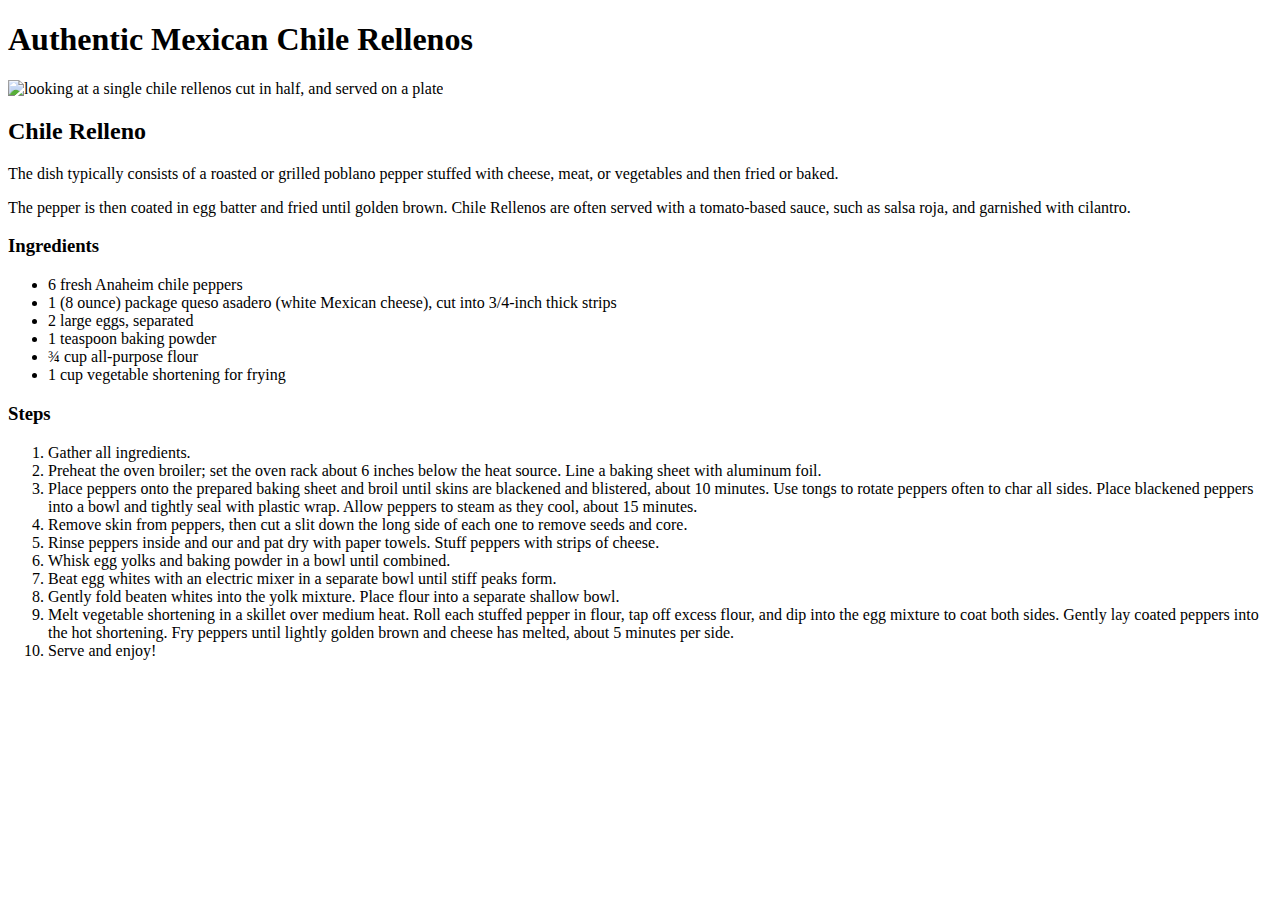
==== recipes/chile-rellenos.html @ bcc716ee "initial project" ====
<!DOCTYPE html>
<html lang="en">

<head>
  <meta charset="UTF-8">
  <meta name="viewport" content="width=device-width, initial-scale=1.0">
  <title>Authentic Mexican Chile Rellenos</title>
</head>

<body>
  <h1 class="heading">Authentic Mexican Chile Rellenos</h1>
  <img
    src="https://www.allrecipes.com/thmb/QROPzsRHvIHPGk9emApzVeg51mo=/0x512/filters:no_upscale():max_bytes(150000):strip_icc()/219646-Authentic-Mexican-Chile-Rellenos-DDMFS-3032-4x3-Beauty-c9604f57112a47ee8bdee06a98a761c3.jpg"
    alt="looking at a single chile rellenos cut in half, and served on a plate" class="link" width="683" height="512"
    loading="lazy">
  <h2>Chile Relleno</h2>
  <p class="description">
    The dish typically consists of a roasted or grilled poblano pepper stuffed with cheese, meat, or vegetables and then
    fried or baked.
  </p>
  <p class="description">
    The pepper is then coated in egg batter and fried until golden brown. Chile Rellenos are often served with a
    tomato-based sauce, such as salsa roja, and garnished with cilantro.
  </p>
  <h3>Ingredients</h3>
  <ul class="list">
    <li class="list-item">
      6 fresh Anaheim chile peppers
    </li>
    <li class="list-item">
      1 (8 ounce) package queso asadero (white Mexican cheese), cut into 3/4-inch thick strips
    </li>
    <li class="list-item">
      2 large eggs, separated
    </li>
    <li class="list-item">
      1 teaspoon baking powder
    </li>
    <li class="list-item">
      ¾ cup all-purpose flour
    </li>
    <li class="list-item">
      1 cup vegetable shortening for frying
    </li>
  </ul>
  <h3 class="steps">Steps</h3>
  <ol class="list">
    <li class="list-item">
      Gather all ingredients.
    </li>
    <li class="list-item">
      Preheat the oven broiler; set the oven rack about 6 inches below the heat source. Line a
      baking sheet with aluminum foil.</li>
    <li class="list-item">
      Place peppers onto the prepared baking sheet and broil until skins are blackened and
      blistered, about 10 minutes. Use tongs to rotate peppers often to char all sides. Place blackened peppers into a
      bowl and tightly seal with plastic wrap. Allow peppers to steam as they cool, about 15 minutes.</li>
    <li class="list-item">
      Remove skin from peppers, then cut a slit down the long side of each one to remove seeds and
      core.
    </li>
    <li class="list-item">
      Rinse peppers inside and our and pat dry with paper towels. Stuff peppers with strips of
      cheese.
    </li>
    <li class="list-item">
      Whisk egg yolks and baking powder in a bowl until combined.
    </li>
    <li class="list-item">
      Beat egg whites with an electric mixer in a separate bowl until stiff peaks form.
    </li>
    <li class="list-item">
      Gently fold beaten whites into the yolk mixture. Place flour into a separate shallow bowl.
    </li>
    <li class="list-item">
      Melt vegetable shortening in a skillet over medium heat. Roll each stuffed pepper in flour, tap off excess flour,
      and dip into the egg mixture to coat both sides. Gently lay coated peppers into the hot shortening. Fry peppers
      until lightly golden brown and cheese has melted, about 5 minutes per side.
    </li>
    <li class="list-item">
      Serve and enjoy!
    </li>
  </ol>
</body>

</html>
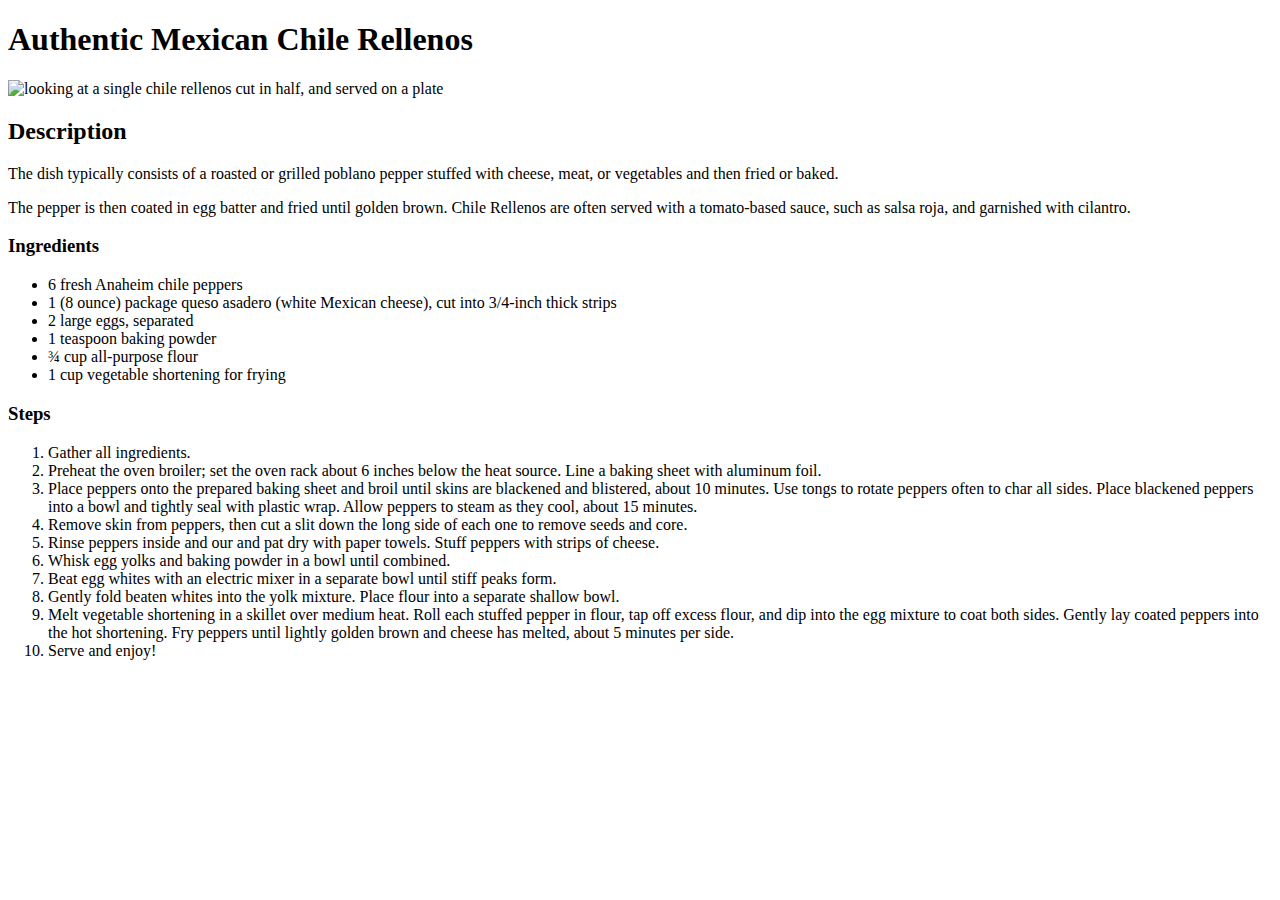
==== commit 2411d383: "Changed h2 to description" ====
--- a/recipes/chile-rellenos.html
+++ b/recipes/chile-rellenos.html
@@ -1,86 +1,84 @@
 <!DOCTYPE html>
 <html lang="en">
+	<head>
+		<meta charset="UTF-8" />
+		<meta name="viewport" content="width=device-width, initial-scale=1.0" />
+		<title>Authentic Mexican Chile Rellenos</title>
+	</head>
 
-<head>
-  <meta charset="UTF-8">
-  <meta name="viewport" content="width=device-width, initial-scale=1.0">
-  <title>Authentic Mexican Chile Rellenos</title>
-</head>
-
-<body>
-  <h1 class="heading">Authentic Mexican Chile Rellenos</h1>
-  <img
-    src="https://www.allrecipes.com/thmb/QROPzsRHvIHPGk9emApzVeg51mo=/0x512/filters:no_upscale():max_bytes(150000):strip_icc()/219646-Authentic-Mexican-Chile-Rellenos-DDMFS-3032-4x3-Beauty-c9604f57112a47ee8bdee06a98a761c3.jpg"
-    alt="looking at a single chile rellenos cut in half, and served on a plate" class="link" width="683" height="512"
-    loading="lazy">
-  <h2>Chile Relleno</h2>
-  <p class="description">
-    The dish typically consists of a roasted or grilled poblano pepper stuffed with cheese, meat, or vegetables and then
-    fried or baked.
-  </p>
-  <p class="description">
-    The pepper is then coated in egg batter and fried until golden brown. Chile Rellenos are often served with a
-    tomato-based sauce, such as salsa roja, and garnished with cilantro.
-  </p>
-  <h3>Ingredients</h3>
-  <ul class="list">
-    <li class="list-item">
-      6 fresh Anaheim chile peppers
-    </li>
-    <li class="list-item">
-      1 (8 ounce) package queso asadero (white Mexican cheese), cut into 3/4-inch thick strips
-    </li>
-    <li class="list-item">
-      2 large eggs, separated
-    </li>
-    <li class="list-item">
-      1 teaspoon baking powder
-    </li>
-    <li class="list-item">
-      ¾ cup all-purpose flour
-    </li>
-    <li class="list-item">
-      1 cup vegetable shortening for frying
-    </li>
-  </ul>
-  <h3 class="steps">Steps</h3>
-  <ol class="list">
-    <li class="list-item">
-      Gather all ingredients.
-    </li>
-    <li class="list-item">
-      Preheat the oven broiler; set the oven rack about 6 inches below the heat source. Line a
-      baking sheet with aluminum foil.</li>
-    <li class="list-item">
-      Place peppers onto the prepared baking sheet and broil until skins are blackened and
-      blistered, about 10 minutes. Use tongs to rotate peppers often to char all sides. Place blackened peppers into a
-      bowl and tightly seal with plastic wrap. Allow peppers to steam as they cool, about 15 minutes.</li>
-    <li class="list-item">
-      Remove skin from peppers, then cut a slit down the long side of each one to remove seeds and
-      core.
-    </li>
-    <li class="list-item">
-      Rinse peppers inside and our and pat dry with paper towels. Stuff peppers with strips of
-      cheese.
-    </li>
-    <li class="list-item">
-      Whisk egg yolks and baking powder in a bowl until combined.
-    </li>
-    <li class="list-item">
-      Beat egg whites with an electric mixer in a separate bowl until stiff peaks form.
-    </li>
-    <li class="list-item">
-      Gently fold beaten whites into the yolk mixture. Place flour into a separate shallow bowl.
-    </li>
-    <li class="list-item">
-      Melt vegetable shortening in a skillet over medium heat. Roll each stuffed pepper in flour, tap off excess flour,
-      and dip into the egg mixture to coat both sides. Gently lay coated peppers into the hot shortening. Fry peppers
-      until lightly golden brown and cheese has melted, about 5 minutes per side.
-    </li>
-    <li class="list-item">
-      Serve and enjoy!
-    </li>
-  </ol>
-</body>
-
+	<body>
+		<h1 class="heading">Authentic Mexican Chile Rellenos</h1>
+		<img
+			src="https://www.allrecipes.com/thmb/QROPzsRHvIHPGk9emApzVeg51mo=/0x512/filters:no_upscale():max_bytes(150000):strip_icc()/219646-Authentic-Mexican-Chile-Rellenos-DDMFS-3032-4x3-Beauty-c9604f57112a47ee8bdee06a98a761c3.jpg"
+			alt="looking at a single chile rellenos cut in half, and served on a plate"
+			class="link"
+			width="683"
+			height="512"
+			loading="lazy"
+		/>
+		<h2>Description</h2>
+		<p class="description">
+			The dish typically consists of a roasted or grilled poblano pepper stuffed
+			with cheese, meat, or vegetables and then fried or baked.
+		</p>
+		<p class="description">
+			The pepper is then coated in egg batter and fried until golden brown.
+			Chile Rellenos are often served with a tomato-based sauce, such as salsa
+			roja, and garnished with cilantro.
+		</p>
+		<h3>Ingredients</h3>
+		<ul class="list">
+			<li class="list-item">6 fresh Anaheim chile peppers</li>
+			<li class="list-item">
+				1 (8 ounce) package queso asadero (white Mexican cheese), cut into
+				3/4-inch thick strips
+			</li>
+			<li class="list-item">2 large eggs, separated</li>
+			<li class="list-item">1 teaspoon baking powder</li>
+			<li class="list-item">¾ cup all-purpose flour</li>
+			<li class="list-item">1 cup vegetable shortening for frying</li>
+		</ul>
+		<h3 class="steps">Steps</h3>
+		<ol class="list">
+			<li class="list-item">Gather all ingredients.</li>
+			<li class="list-item">
+				Preheat the oven broiler; set the oven rack about 6 inches below the
+				heat source. Line a baking sheet with aluminum foil.
+			</li>
+			<li class="list-item">
+				Place peppers onto the prepared baking sheet and broil until skins are
+				blackened and blistered, about 10 minutes. Use tongs to rotate peppers
+				often to char all sides. Place blackened peppers into a bowl and tightly
+				seal with plastic wrap. Allow peppers to steam as they cool, about 15
+				minutes.
+			</li>
+			<li class="list-item">
+				Remove skin from peppers, then cut a slit down the long side of each one
+				to remove seeds and core.
+			</li>
+			<li class="list-item">
+				Rinse peppers inside and our and pat dry with paper towels. Stuff
+				peppers with strips of cheese.
+			</li>
+			<li class="list-item">
+				Whisk egg yolks and baking powder in a bowl until combined.
+			</li>
+			<li class="list-item">
+				Beat egg whites with an electric mixer in a separate bowl until stiff
+				peaks form.
+			</li>
+			<li class="list-item">
+				Gently fold beaten whites into the yolk mixture. Place flour into a
+				separate shallow bowl.
+			</li>
+			<li class="list-item">
+				Melt vegetable shortening in a skillet over medium heat. Roll each
+				stuffed pepper in flour, tap off excess flour, and dip into the egg
+				mixture to coat both sides. Gently lay coated peppers into the hot
+				shortening. Fry peppers until lightly golden brown and cheese has
+				melted, about 5 minutes per side.
+			</li>
+			<li class="list-item">Serve and enjoy!</li>
+		</ol>
+	</body>
 </html>
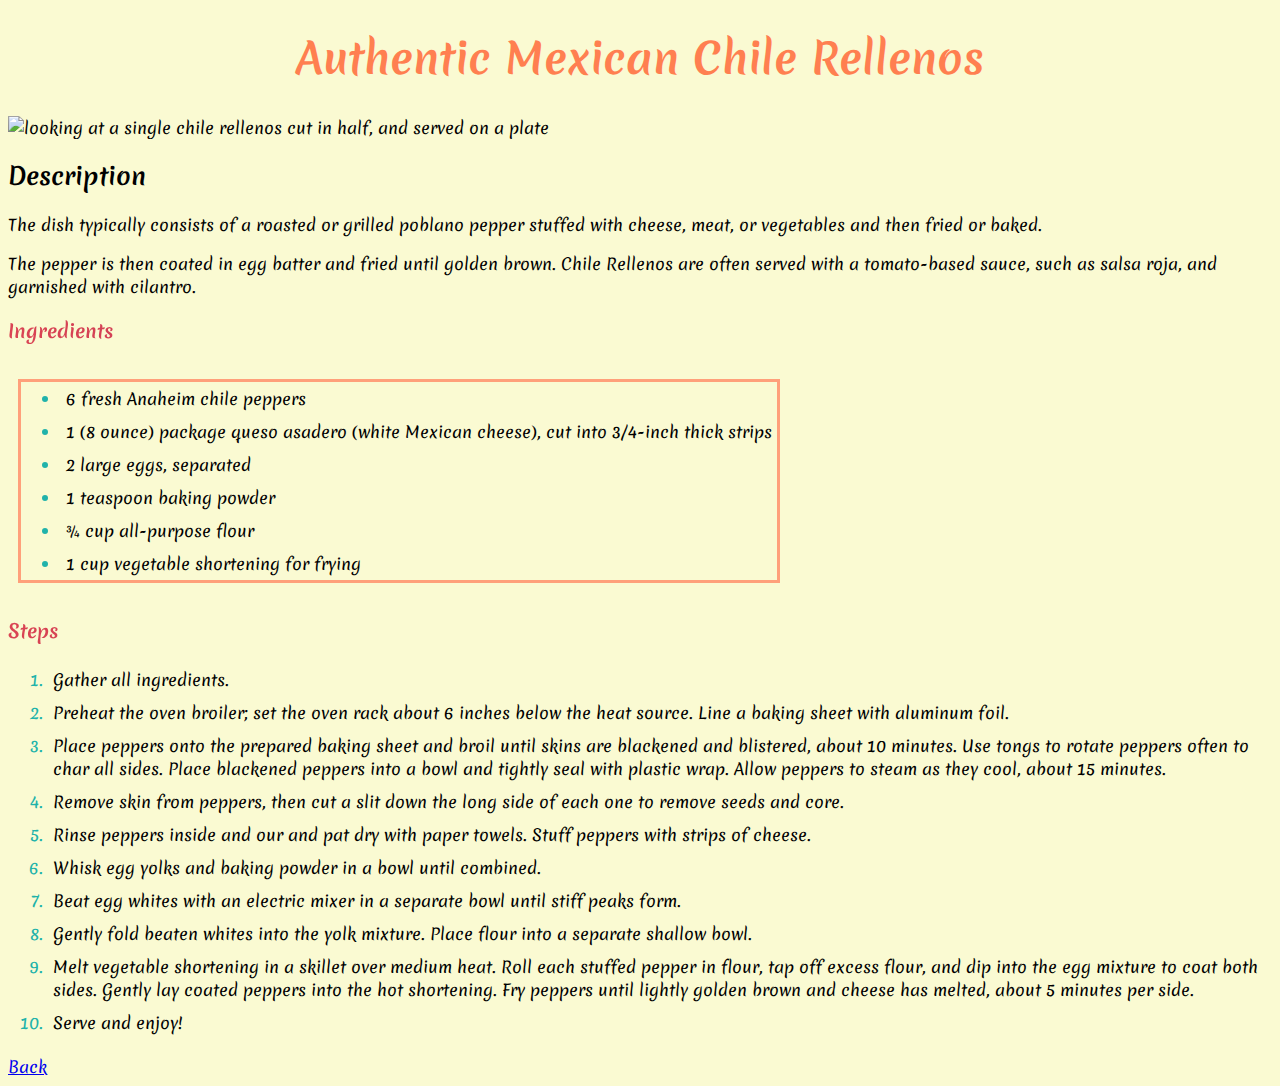
==== commit afa62b50: "add some styles" ====
--- a/recipes/chile-rellenos.html
+++ b/recipes/chile-rellenos.html
@@ -3,11 +3,18 @@
 	<head>
 		<meta charset="UTF-8" />
 		<meta name="viewport" content="width=device-width, initial-scale=1.0" />
+		<link rel="preconnect" href="https://fonts.googleapis.com" />
+		<link rel="preconnect" href="https://fonts.gstatic.com" crossorigin />
+		<link
+			href="https://fonts.googleapis.com/css2?family=Merienda:wght@300..900&display=swap"
+			rel="stylesheet"
+		/>
+		<link rel="stylesheet" href="../css/styles.css" />
 		<title>Authentic Mexican Chile Rellenos</title>
 	</head>
 
 	<body>
-		<h1 class="heading">Authentic Mexican Chile Rellenos</h1>
+		<h1 class="heading center">Authentic Mexican Chile Rellenos</h1>
 		<img
 			src="https://www.allrecipes.com/thmb/QROPzsRHvIHPGk9emApzVeg51mo=/0x512/filters:no_upscale():max_bytes(150000):strip_icc()/219646-Authentic-Mexican-Chile-Rellenos-DDMFS-3032-4x3-Beauty-c9604f57112a47ee8bdee06a98a761c3.jpg"
 			alt="looking at a single chile rellenos cut in half, and served on a plate"
@@ -80,5 +87,6 @@
 			</li>
 			<li class="list-item">Serve and enjoy!</li>
 		</ol>
+		<a href="../index.html" class="home-link">Back</a>
 	</body>
 </html>
--- a/css/styles.css
+++ b/css/styles.css
@@ -0,0 +1,54 @@
+body {
+	font-family: 'Merienda', cursive;
+	background-color: lightgoldenrodyellow;
+}
+
+a:visited {
+	color: palevioletred;
+}
+
+a:hover {
+	color: coral;
+	text-decoration: underline;
+}
+
+ol li::marker,
+ul li::marker {
+	color: lightseagreen;
+}
+
+ul {
+	display: inline-block;
+	border: 3px solid lightsalmon;
+	margin-left: 10px;
+}
+
+li {
+	padding: 5px;
+}
+
+img {
+	height: 100%;
+}
+
+.heading {
+	font-size: 42px;
+	color: coral;
+}
+
+.list-link {
+	text-decoration: none;
+	color: cadetblue;
+	transition-duration: 0.2s;
+}
+
+.center {
+	text-align: center;
+}
+
+h3,
+strong {
+	background: linear-gradient(90deg, #da4453 0%, #89216b 100%);
+	-webkit-background-clip: text;
+	-webkit-text-fill-color: transparent;
+}
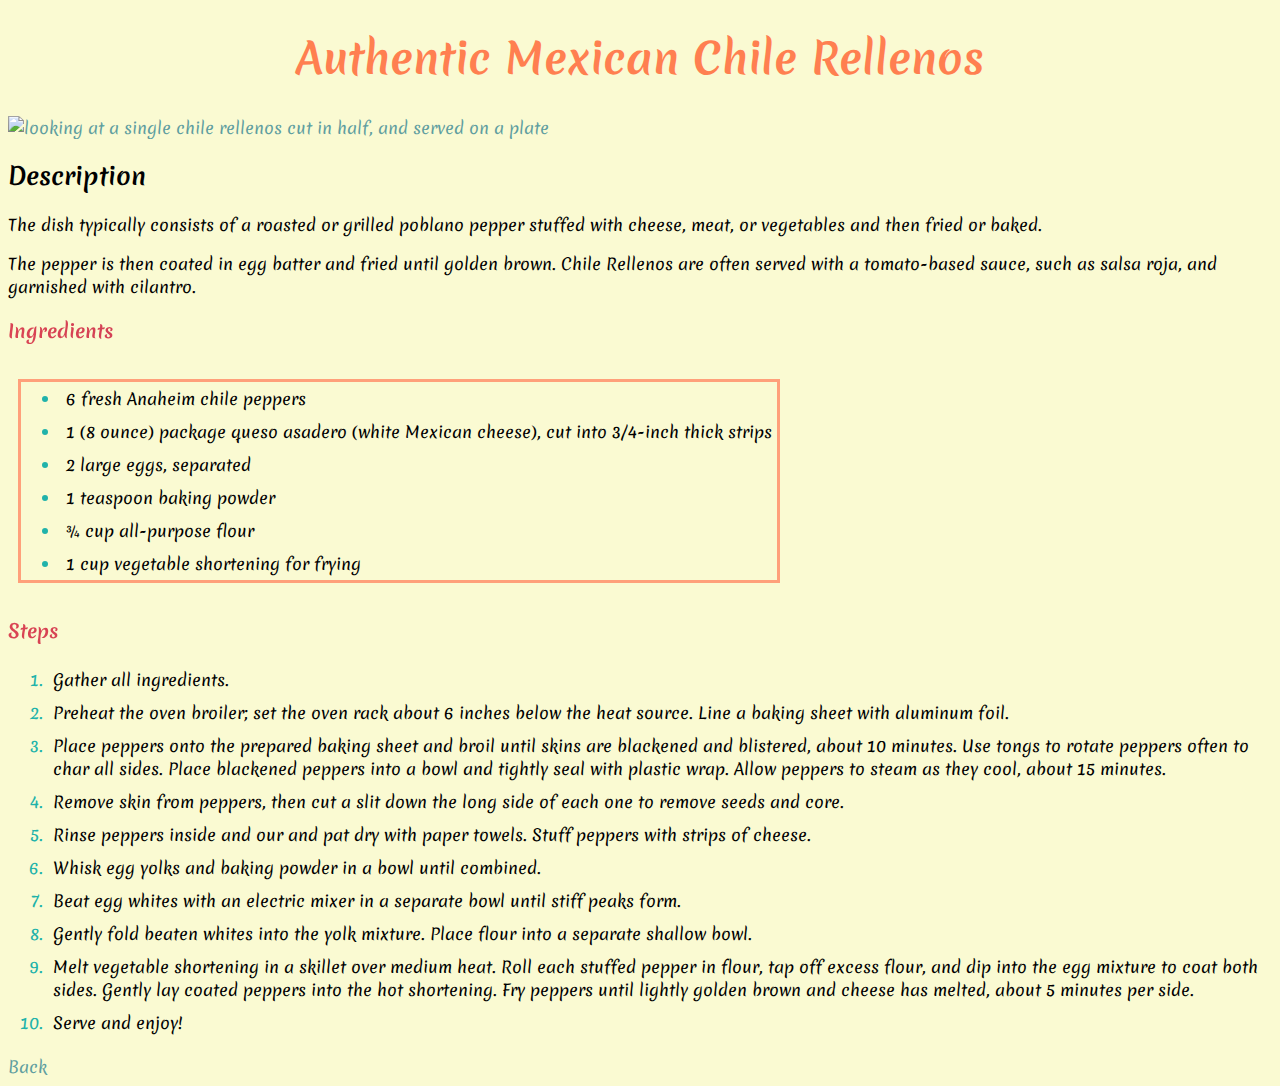
==== commit 6d3354a9: "fix: a bug with colors when navigating to a link" ====
--- a/recipes/chile-rellenos.html
+++ b/recipes/chile-rellenos.html
@@ -87,6 +87,6 @@
 			</li>
 			<li class="list-item">Serve and enjoy!</li>
 		</ol>
-		<a href="../index.html" class="home-link">Back</a>
+		<a class="link" href="../index.html" class="home-link">Back</a>
 	</body>
 </html>
--- a/css/styles.css
+++ b/css/styles.css
@@ -1,15 +1,6 @@
 body {
 	font-family: 'Merienda', cursive;
 	background-color: lightgoldenrodyellow;
-}
-
-a:visited {
-	color: palevioletred;
-}
-
-a:hover {
-	color: coral;
-	text-decoration: underline;
 }
 
 ol li::marker,
@@ -31,24 +22,36 @@
 	height: 100%;
 }
 
-.heading {
-	font-size: 42px;
-	color: coral;
-}
-
-.list-link {
-	text-decoration: none;
-	color: cadetblue;
-	transition-duration: 0.2s;
-}
-
-.center {
-	text-align: center;
-}
-
 h3,
 strong {
 	background: linear-gradient(90deg, #da4453 0%, #89216b 100%);
 	-webkit-background-clip: text;
 	-webkit-text-fill-color: transparent;
 }
+
+.heading {
+	font-size: 42px;
+	color: coral;
+}
+
+.list-link,
+.link {
+	text-decoration: none;
+	color: cadetblue;
+	transition-duration: 0.2s;
+}
+
+.list-link:visited,
+.link:visited {
+	color: palevioletred;
+}
+
+.list-link:hover,
+.link:hover {
+	color: coral;
+	text-decoration: underline;
+}
+
+.center {
+	text-align: center;
+}
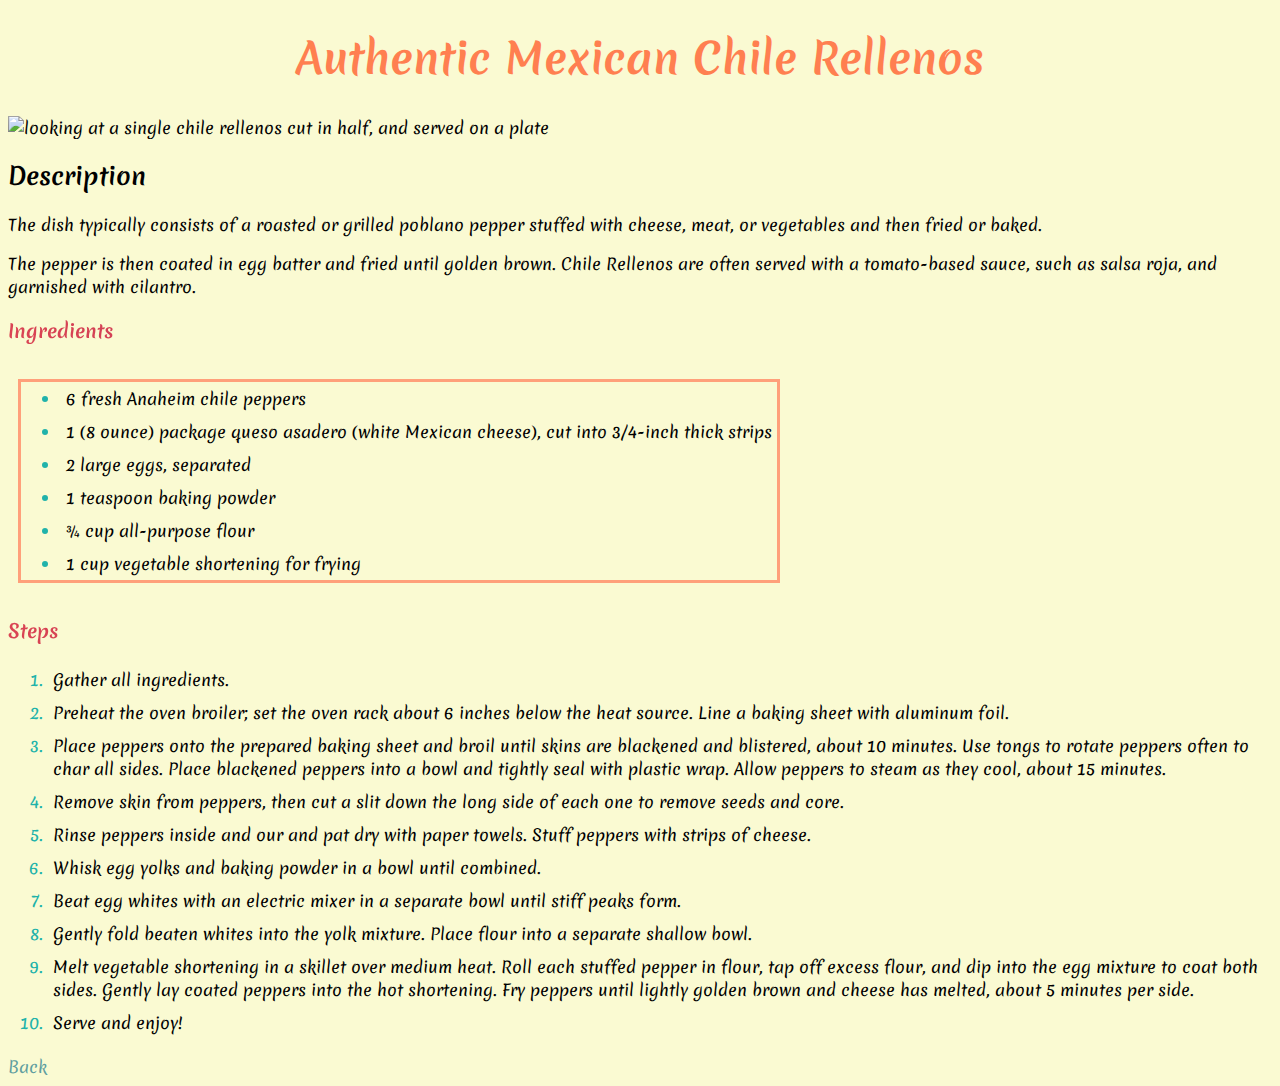
==== commit a952e393: "remove transition duration for links" ====
--- a/recipes/chile-rellenos.html
+++ b/recipes/chile-rellenos.html
@@ -87,6 +87,6 @@
 			</li>
 			<li class="list-item">Serve and enjoy!</li>
 		</ol>
-		<a class="link" href="../index.html" class="home-link">Back</a>
+		<a class="link" href="../index.html">Back</a>
 	</body>
 </html>
--- a/css/styles.css
+++ b/css/styles.css
@@ -37,8 +37,11 @@
 .list-link,
 .link {
 	text-decoration: none;
+}
+
+.list-link:link,
+.link:link {
 	color: cadetblue;
-	transition-duration: 0.2s;
 }
 
 .list-link:visited,
@@ -52,6 +55,11 @@
 	text-decoration: underline;
 }
 
+.list-link:active,
+.link:active {
+	color: #da4453;
+}
+
 .center {
 	text-align: center;
 }
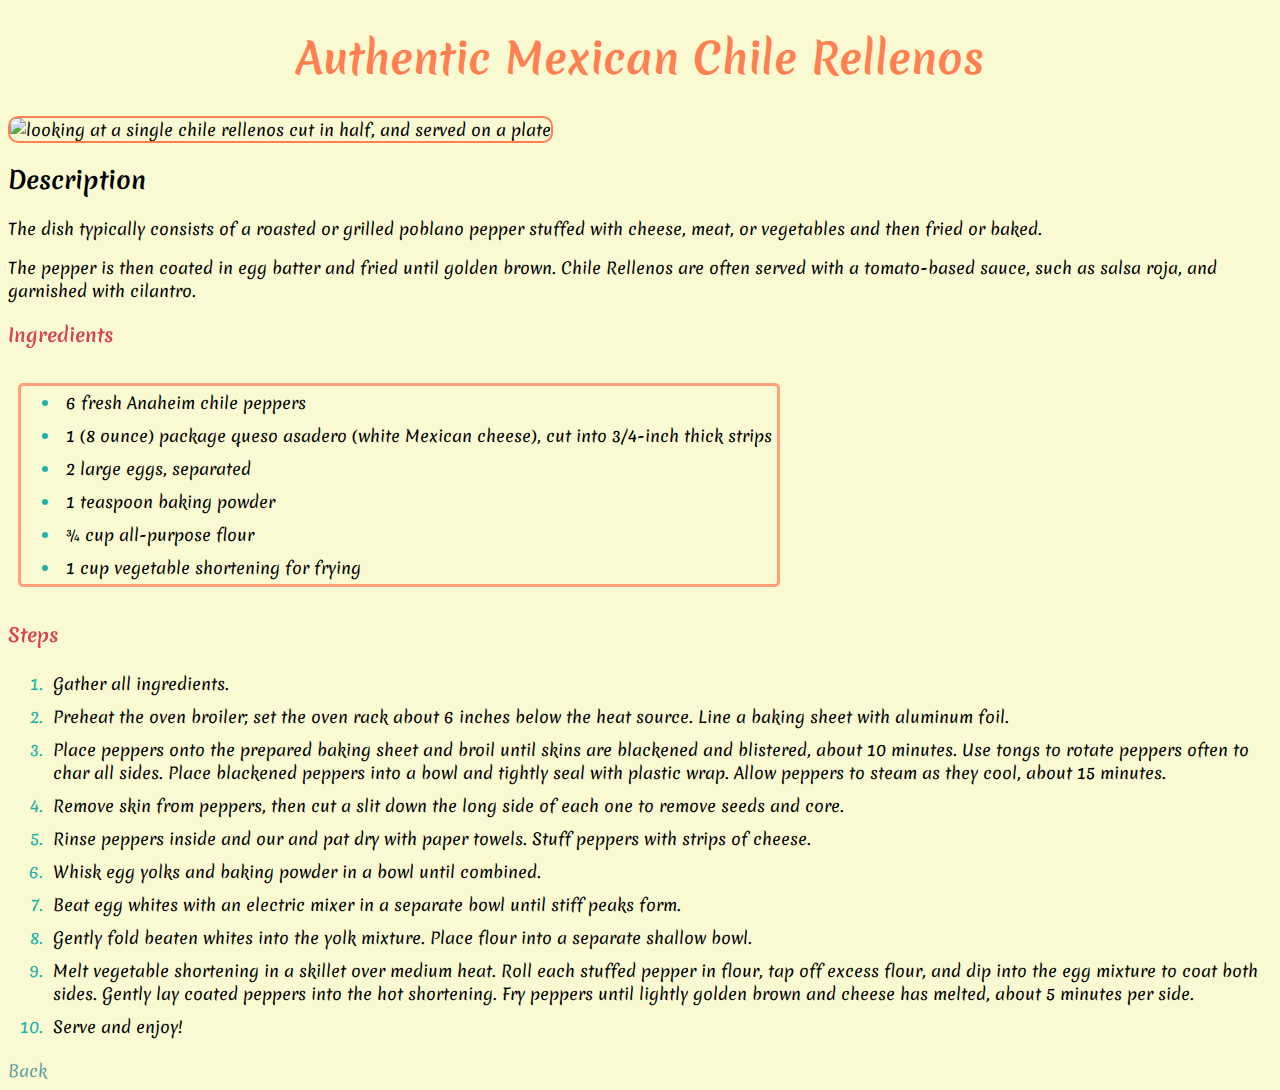
==== commit 6f0d5912: "added more styles" ====
--- a/recipes/chile-rellenos.html
+++ b/recipes/chile-rellenos.html
@@ -18,7 +18,7 @@
 		<img
 			src="https://www.allrecipes.com/thmb/QROPzsRHvIHPGk9emApzVeg51mo=/0x512/filters:no_upscale():max_bytes(150000):strip_icc()/219646-Authentic-Mexican-Chile-Rellenos-DDMFS-3032-4x3-Beauty-c9604f57112a47ee8bdee06a98a761c3.jpg"
 			alt="looking at a single chile rellenos cut in half, and served on a plate"
-			class="link"
+			class="image"
 			width="683"
 			height="512"
 			loading="lazy"
--- a/css/styles.css
+++ b/css/styles.css
@@ -11,6 +11,7 @@
 ul {
 	display: inline-block;
 	border: 3px solid lightsalmon;
+	border-radius: 5px;
 	margin-left: 10px;
 }
 
@@ -34,9 +35,15 @@
 	color: coral;
 }
 
+.image {
+	border: 2px solid coral;
+	border-radius: 10px;
+}
+
 .list-link,
 .link {
 	text-decoration: none;
+	transition-duration: 250ms;
 }
 
 .list-link:link,
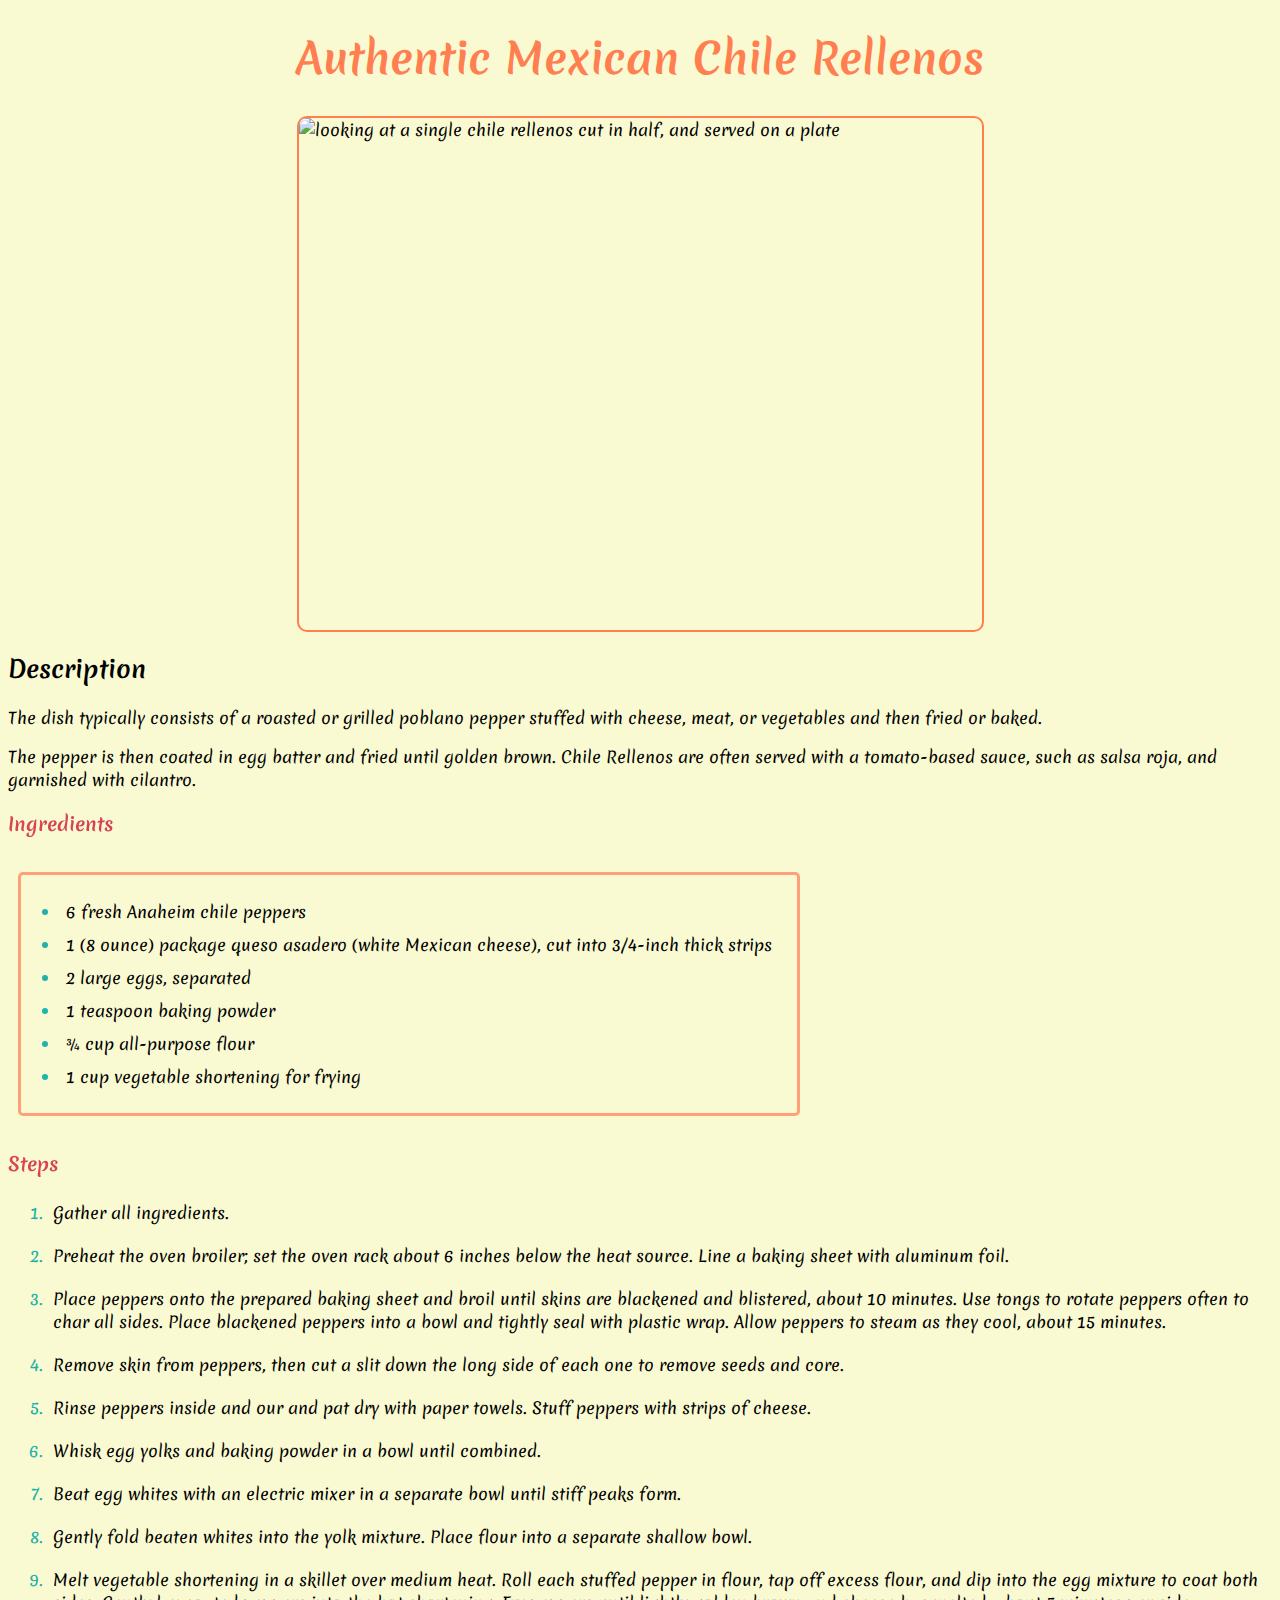
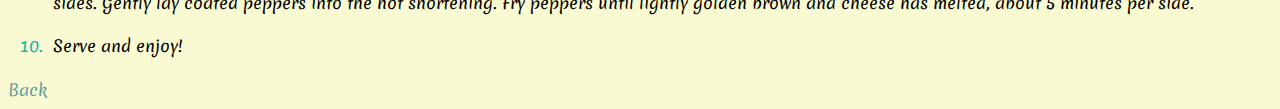
==== commit a5c5ca78: "Removed slash from self-closing tags and formatting html page's" ====
--- a/recipes/chile-rellenos.html
+++ b/recipes/chile-rellenos.html
@@ -1,92 +1,87 @@
 <!DOCTYPE html>
 <html lang="en">
-	<head>
-		<meta charset="UTF-8" />
-		<meta name="viewport" content="width=device-width, initial-scale=1.0" />
-		<link rel="preconnect" href="https://fonts.googleapis.com" />
-		<link rel="preconnect" href="https://fonts.gstatic.com" crossorigin />
-		<link
-			href="https://fonts.googleapis.com/css2?family=Merienda:wght@300..900&display=swap"
-			rel="stylesheet"
-		/>
-		<link rel="stylesheet" href="../css/styles.css" />
-		<title>Authentic Mexican Chile Rellenos</title>
-	</head>
 
-	<body>
-		<h1 class="heading center">Authentic Mexican Chile Rellenos</h1>
-		<img
-			src="https://www.allrecipes.com/thmb/QROPzsRHvIHPGk9emApzVeg51mo=/0x512/filters:no_upscale():max_bytes(150000):strip_icc()/219646-Authentic-Mexican-Chile-Rellenos-DDMFS-3032-4x3-Beauty-c9604f57112a47ee8bdee06a98a761c3.jpg"
-			alt="looking at a single chile rellenos cut in half, and served on a plate"
-			class="image"
-			width="683"
-			height="512"
-			loading="lazy"
-		/>
-		<h2>Description</h2>
-		<p class="description">
-			The dish typically consists of a roasted or grilled poblano pepper stuffed
-			with cheese, meat, or vegetables and then fried or baked.
-		</p>
-		<p class="description">
-			The pepper is then coated in egg batter and fried until golden brown.
-			Chile Rellenos are often served with a tomato-based sauce, such as salsa
-			roja, and garnished with cilantro.
-		</p>
-		<h3>Ingredients</h3>
-		<ul class="list">
-			<li class="list-item">6 fresh Anaheim chile peppers</li>
-			<li class="list-item">
-				1 (8 ounce) package queso asadero (white Mexican cheese), cut into
-				3/4-inch thick strips
-			</li>
-			<li class="list-item">2 large eggs, separated</li>
-			<li class="list-item">1 teaspoon baking powder</li>
-			<li class="list-item">¾ cup all-purpose flour</li>
-			<li class="list-item">1 cup vegetable shortening for frying</li>
-		</ul>
-		<h3 class="steps">Steps</h3>
-		<ol class="list">
-			<li class="list-item">Gather all ingredients.</li>
-			<li class="list-item">
-				Preheat the oven broiler; set the oven rack about 6 inches below the
-				heat source. Line a baking sheet with aluminum foil.
-			</li>
-			<li class="list-item">
-				Place peppers onto the prepared baking sheet and broil until skins are
-				blackened and blistered, about 10 minutes. Use tongs to rotate peppers
-				often to char all sides. Place blackened peppers into a bowl and tightly
-				seal with plastic wrap. Allow peppers to steam as they cool, about 15
-				minutes.
-			</li>
-			<li class="list-item">
-				Remove skin from peppers, then cut a slit down the long side of each one
-				to remove seeds and core.
-			</li>
-			<li class="list-item">
-				Rinse peppers inside and our and pat dry with paper towels. Stuff
-				peppers with strips of cheese.
-			</li>
-			<li class="list-item">
-				Whisk egg yolks and baking powder in a bowl until combined.
-			</li>
-			<li class="list-item">
-				Beat egg whites with an electric mixer in a separate bowl until stiff
-				peaks form.
-			</li>
-			<li class="list-item">
-				Gently fold beaten whites into the yolk mixture. Place flour into a
-				separate shallow bowl.
-			</li>
-			<li class="list-item">
-				Melt vegetable shortening in a skillet over medium heat. Roll each
-				stuffed pepper in flour, tap off excess flour, and dip into the egg
-				mixture to coat both sides. Gently lay coated peppers into the hot
-				shortening. Fry peppers until lightly golden brown and cheese has
-				melted, about 5 minutes per side.
-			</li>
-			<li class="list-item">Serve and enjoy!</li>
-		</ol>
-		<a class="link" href="../index.html">Back</a>
-	</body>
+<head>
+  <meta charset="UTF-8">
+  <meta name="viewport" content="width=device-width, initial-scale=1.0">
+  <link rel="preconnect" href="https://fonts.googleapis.com">
+  <link rel="preconnect" href="https://fonts.gstatic.com" crossorigin>
+  <link href="https://fonts.googleapis.com/css2?family=Merienda:wght@300..900&display=swap" rel="stylesheet">
+  <link rel="stylesheet" href="../css/styles.css">
+  <title>Authentic Mexican Chile Rellenos</title>
+</head>
+
+<body>
+  <h1 class="heading center">Authentic Mexican Chile Rellenos</h1>
+  <img
+    src="https://www.allrecipes.com/thmb/QROPzsRHvIHPGk9emApzVeg51mo=/0x512/filters:no_upscale():max_bytes(150000):strip_icc()/219646-Authentic-Mexican-Chile-Rellenos-DDMFS-3032-4x3-Beauty-c9604f57112a47ee8bdee06a98a761c3.jpg"
+    alt="looking at a single chile rellenos cut in half, and served on a plate" class="image" width="683" height="512"
+    loading="lazy">
+  <h2>Description</h2>
+  <p class="description">
+    The dish typically consists of a roasted or grilled poblano pepper stuffed
+    with cheese, meat, or vegetables and then fried or baked.
+  </p>
+  <p class="description">
+    The pepper is then coated in egg batter and fried until golden brown.
+    Chile Rellenos are often served with a tomato-based sauce, such as salsa
+    roja, and garnished with cilantro.
+  </p>
+  <h3>Ingredients</h3>
+  <ul class="list">
+    <li class="list-item">6 fresh Anaheim chile peppers</li>
+    <li class="list-item">
+      1 (8 ounce) package queso asadero (white Mexican cheese), cut into
+      3/4-inch thick strips
+    </li>
+    <li class="list-item">2 large eggs, separated</li>
+    <li class="list-item">1 teaspoon baking powder</li>
+    <li class="list-item">¾ cup all-purpose flour</li>
+    <li class="list-item">1 cup vegetable shortening for frying</li>
+  </ul>
+  <h3 class="steps">Steps</h3>
+  <ol class="list">
+    <li class="list-item">Gather all ingredients.</li>
+    <li class="list-item">
+      Preheat the oven broiler; set the oven rack about 6 inches below the
+      heat source. Line a baking sheet with aluminum foil.
+    </li>
+    <li class="list-item">
+      Place peppers onto the prepared baking sheet and broil until skins are
+      blackened and blistered, about 10 minutes. Use tongs to rotate peppers
+      often to char all sides. Place blackened peppers into a bowl and tightly
+      seal with plastic wrap. Allow peppers to steam as they cool, about 15
+      minutes.
+    </li>
+    <li class="list-item">
+      Remove skin from peppers, then cut a slit down the long side of each one
+      to remove seeds and core.
+    </li>
+    <li class="list-item">
+      Rinse peppers inside and our and pat dry with paper towels. Stuff
+      peppers with strips of cheese.
+    </li>
+    <li class="list-item">
+      Whisk egg yolks and baking powder in a bowl until combined.
+    </li>
+    <li class="list-item">
+      Beat egg whites with an electric mixer in a separate bowl until stiff
+      peaks form.
+    </li>
+    <li class="list-item">
+      Gently fold beaten whites into the yolk mixture. Place flour into a
+      separate shallow bowl.
+    </li>
+    <li class="list-item">
+      Melt vegetable shortening in a skillet over medium heat. Roll each
+      stuffed pepper in flour, tap off excess flour, and dip into the egg
+      mixture to coat both sides. Gently lay coated peppers into the hot
+      shortening. Fry peppers until lightly golden brown and cheese has
+      melted, about 5 minutes per side.
+    </li>
+    <li class="list-item">Serve and enjoy!</li>
+  </ol>
+  <a class="link" href="../index.html">Back</a>
+</body>
+
 </html>
--- a/css/styles.css
+++ b/css/styles.css
@@ -12,6 +12,8 @@
 	display: inline-block;
 	border: 3px solid lightsalmon;
 	border-radius: 5px;
+	padding-block: 20px;
+	padding-right: 20px;
 	margin-left: 10px;
 }
 
@@ -20,6 +22,8 @@
 }
 
 img {
+	display: block;
+	margin: 0 auto;
 	height: 100%;
 }
 
@@ -43,7 +47,6 @@
 .list-link,
 .link {
 	text-decoration: none;
-	transition-duration: 250ms;
 }
 
 .list-link:link,
@@ -70,3 +73,7 @@
 .center {
 	text-align: center;
 }
+
+ol .list-item:not(:last-child) {
+	margin-bottom: 10px;
+}
